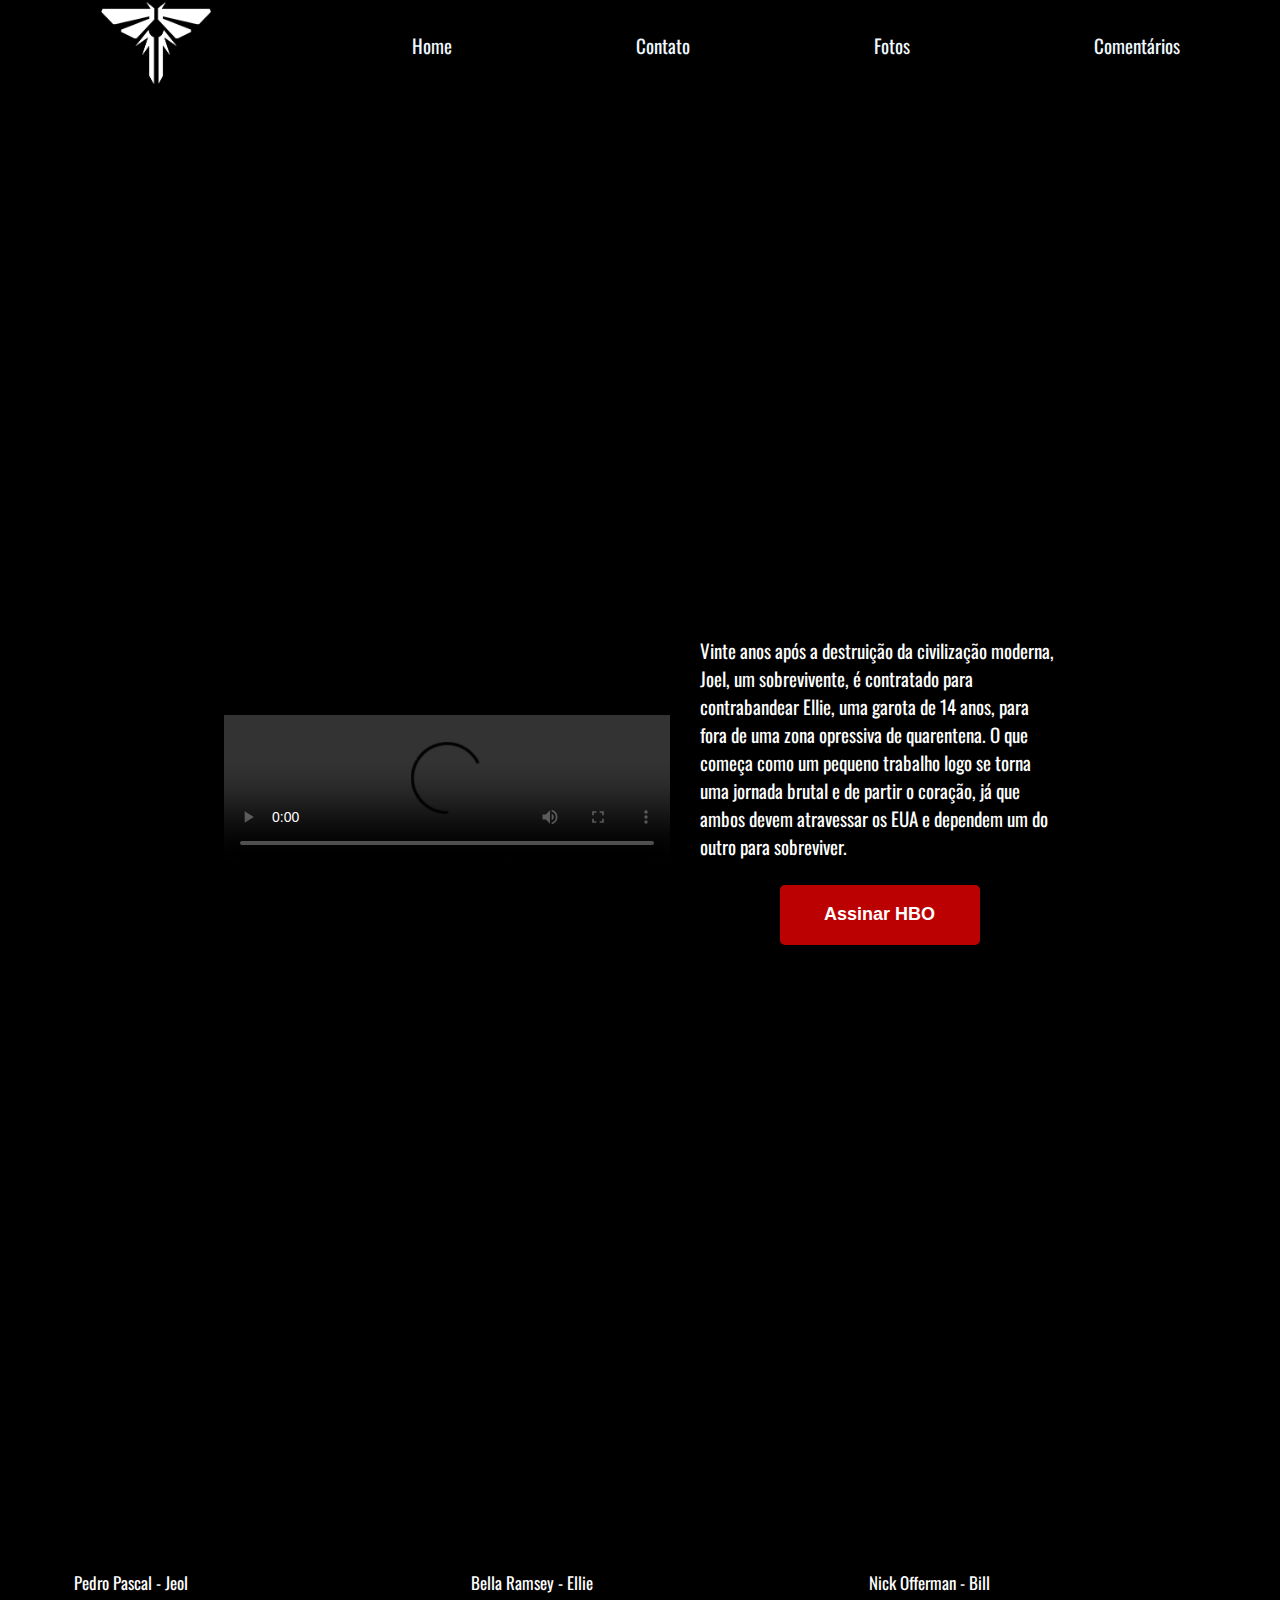
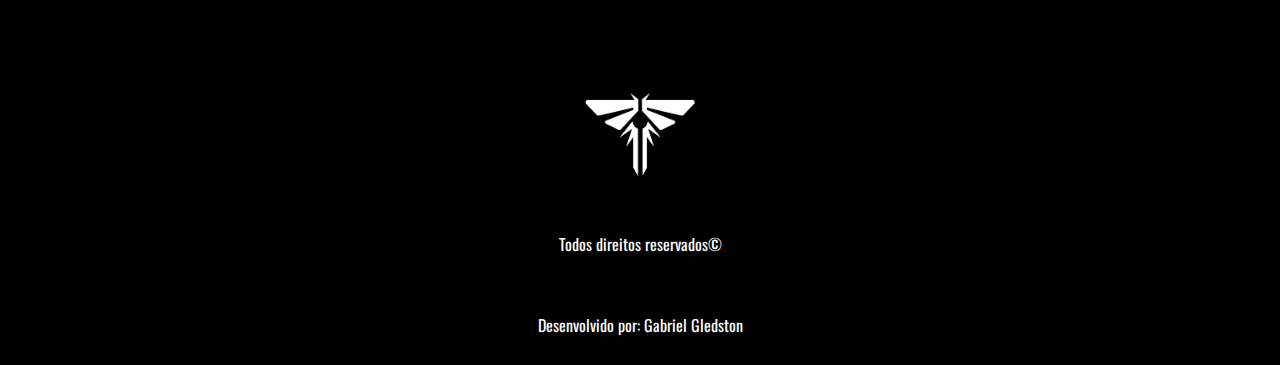
==== HTML e CSS/projeto prático 1/index.html @ 406c23ba "first commit" ====
<!DOCTYPE html>
<html lang="en">

<head>
    <meta charset="UTF-8">
    <meta http-equiv="X-UA-Compatible" content="IE=edge">
    <meta name="viewport" content="width=device-width, initial-scale=1.0">
    <link rel="stylesheet" href="style.css">
    <title>TLOU</title>
</head>

<body>
    <header>
        <a href="index.html"><img id="logo" src="imgs/images.png" alt="logo de TLOU"></a>
        <nav>
            <ul>

                <a href="index.html">
                    <li>Home</li>
                </a>

                <a href="pags/contato.html">
                    <li>Contato</li>
                </a>

                <a href="pags/fotos.html">
                    <li>Fotos</li>
                </a>

                <a href="pags/comentarios.html">
                    <li>Comentários</li>
                </a>

            </ul>
        </nav>
    </header>
    <main>
        <div id="banner"></div>
        <div id="trailer-container">
            <div class="content">
                <video controls class="trailer">
                    <source src="video/The Last of Us Teaser Legendado HBO Max.mp4" type="video/mp4">
                    Seu navegador não possui suporte para vídeos!!!
                </video>

                <div id="sinopse">
                    <p class="description">
                        Vinte anos após a destruição da civilização moderna, Joel, um sobrevivente, é contratado para
                        contrabandear Ellie, uma garota de 14 anos, para fora de uma zona opressiva de quarentena. O que
                        começa como um pequeno trabalho logo se torna uma jornada brutal e de partir o coração, já que
                        ambos devem atravessar os EUA e dependem um do outro para sobreviver.
                    </p>
                    <button class="button">Assinar HBO</button>
                </div>
            </div>
        </div>

        <div class="cards-container">
            <div class="cards-content">
                <div class="card banner-1">Pedro Pascal - Jeol</div>
                <div class="card banner-2">Bella Ramsey - Ellie</div>
                <div class="card banner-3">Nick Offerman - Bill</div>
            </div>
        </div>
    </main>
    <footer>
        <img src="imgs/images.png" alt="logo" id="logo">
        <span>Todos direitos reservados©</span>
        <span>Desenvolvido por: Gabriel Gledston</span>
        <nav class="footer-nav">
            <ul class="footer-list">

                <a href="index.html">
                    <li>Home</li>
                </a>

                <a href="pags/contato.html">
                    <li>Contato</li>
                </a>

                <a href="pags/fotos.html">
                    <li>Fotos</li>
                </a>

                <a href="pags/comentarios.html">
                    <li>Comentários</li>
                </a>

            </ul>
        </nav>
    </footer>
</body>

</html>
---- HTML e CSS/projeto prático 1/style.css ----
@import url('https://fonts.googleapis.com/css2?family=Oswald&display=swap');


* {
    margin: 0;
    padding: 0;

}

body {
    background-color: #000;
}

header {
    background-color: black;
    height: 90px;
    display: flex;
    justify-content: space-around;
    align-items: center;
}

nav {
    width: 60%;
}

ul {
    display: flex;
    justify-content: space-between;
    width: 100%;
}

li {
    list-style: none;
    color: aliceblue;
    cursor: pointer;
    font-size: 19px;
    transition: .5s;
    font-family: 'Oswald', sans-serif;
}

a {
    text-decoration: none;
}

li:hover {
    color: rgb(150, 0, 0);
}

#logo {
    width: 110px;
    height: auto;
}






#banner {
    background-image: url('https://preview.redd.it/hbos-the-last-of-us-banner-v0-3c1iu9tjzr1a1.jpg?auto=webp&s=499b51b6ef5b2ecf93fd8a24c5aa9260385262b9');
    background-position: 50% 0%;
    background-size: contain;
    background-repeat: no-repeat;
    width: 100%;
    height: 500px;

}

#trailer-container {
    width: 100%;
    height: 400px;
    display: flex;
    justify-content: center;
}

.content {
    width: 65%;
    display: flex;
    align-items: center;
    justify-content: space-between;
}

.trailer {
    width: 100%;


}

#sinopse {
    width: 80%;
    display: flex;
    flex-direction: column;
    justify-content: space-between;
    margin-left: 30px;
}

.description {
    font-size: 19px;
    font-family: 'Oswald', sans-serif;
    width: 100%;
    color: #fff;
}

.button {
    width: 200px;
    height: 60px;
    background-color: rgb(187, 1, 1);
    color: #fff;
    padding: 8px 10px;
    border-radius: 5px;
    cursor: pointer;
    transition: .8s;
    font-size: 18px;
    display: flex;
    justify-content: center;
    align-items: center;
    font-weight: bold;
    border: none;
    outline: none;
    margin-top: 25px;
    margin-left: 80px;

}

.button:hover {
    background-color: #fff;
    color: #000;
}






.cards-container {
    width: 100%;
    display: flex;
    justify-content: center;
    margin-top: 5px;
}

.cards-content {
    width: 90%;
    display: grid;
    grid-template-columns: repeat(3, 1fr);
    row-gap: 20px;
    column-gap: 40px;
}

.card {
    width: 100%;
    height: 600px;
    background-size: cover;
    background-position: 50% 50%;
    border-radius: 10px;
    cursor: pointer;
    transition: 1s;
    display: flex;
    flex-direction: column;
    justify-content: flex-end;
    padding: 0 0 20px 10px;
    color: #fff;
    font-size: 17px;
    font-family: 'Oswald', sans-serif;

}

.card:hover{
    transform: scale(1.04);
}


.banner-1{
    background-image: url('https://ovicio.com.br/wp-content/uploads/2023/01/20230119-pedropascal-ovicio-555x555.jpg');
}
.banner-2{
    background-image: url('https://p2.trrsf.com/image/fget/cf/1200/1200/middle/images.terra.com/2023/02/13/44751813-thelastofus-bellaramsey.jpg');
    background-position: 65% 50% ;
}
.banner-3{
    background-image: url('https://static1.moviewebimages.com/wordpress/wp-content/uploads/2023/01/the-last-of-us-nick-offerman.jpg');
}


footer{
    height: 300px;
    margin-top: 50px;
    display: flex;
    flex-direction: column;
    align-items: center;
    justify-content: space-around;
}

span{
    color: #fff;
    font-family: 'Oswald', sans-serif;

}

.footer-nav{
    display: none;
}

.footer-list{
    display: flex;
    flex-direction: column;
    align-items: center;
}


@media(max-width: 768px){
    .footer-nav{
        display: block;
    }
    
    nav{
        display: none;
    }
    #banner{
        background-image: url("https://pbs.twimg.com/media/FiQo4ddaUAAICdo?format=jpg&name=900x900");
        height: 500px;
    }
    #trailer-contaner{
        width: 100%;
        height: 400px;
        display: flex;
        flex-direction: column;
    }
    .content{
        width: 95%;
        display: flex;
        flex-direction: column;
    }
    .trailer{
        width: 100%;
        margin-top: 80px;

    }
    #sinopse{
        width: 95%;
        display: flex;
        flex-direction: column;
        margin-top: 30px;
    }
    .description{
        width: 100%;
    }
    .button{
        width: 90%;
        margin-top: 20px;
        margin-left: 0;
    }
    .cards-content{
        grid-template-columns: 1fr;
        margin-top: 250px;
    }
}
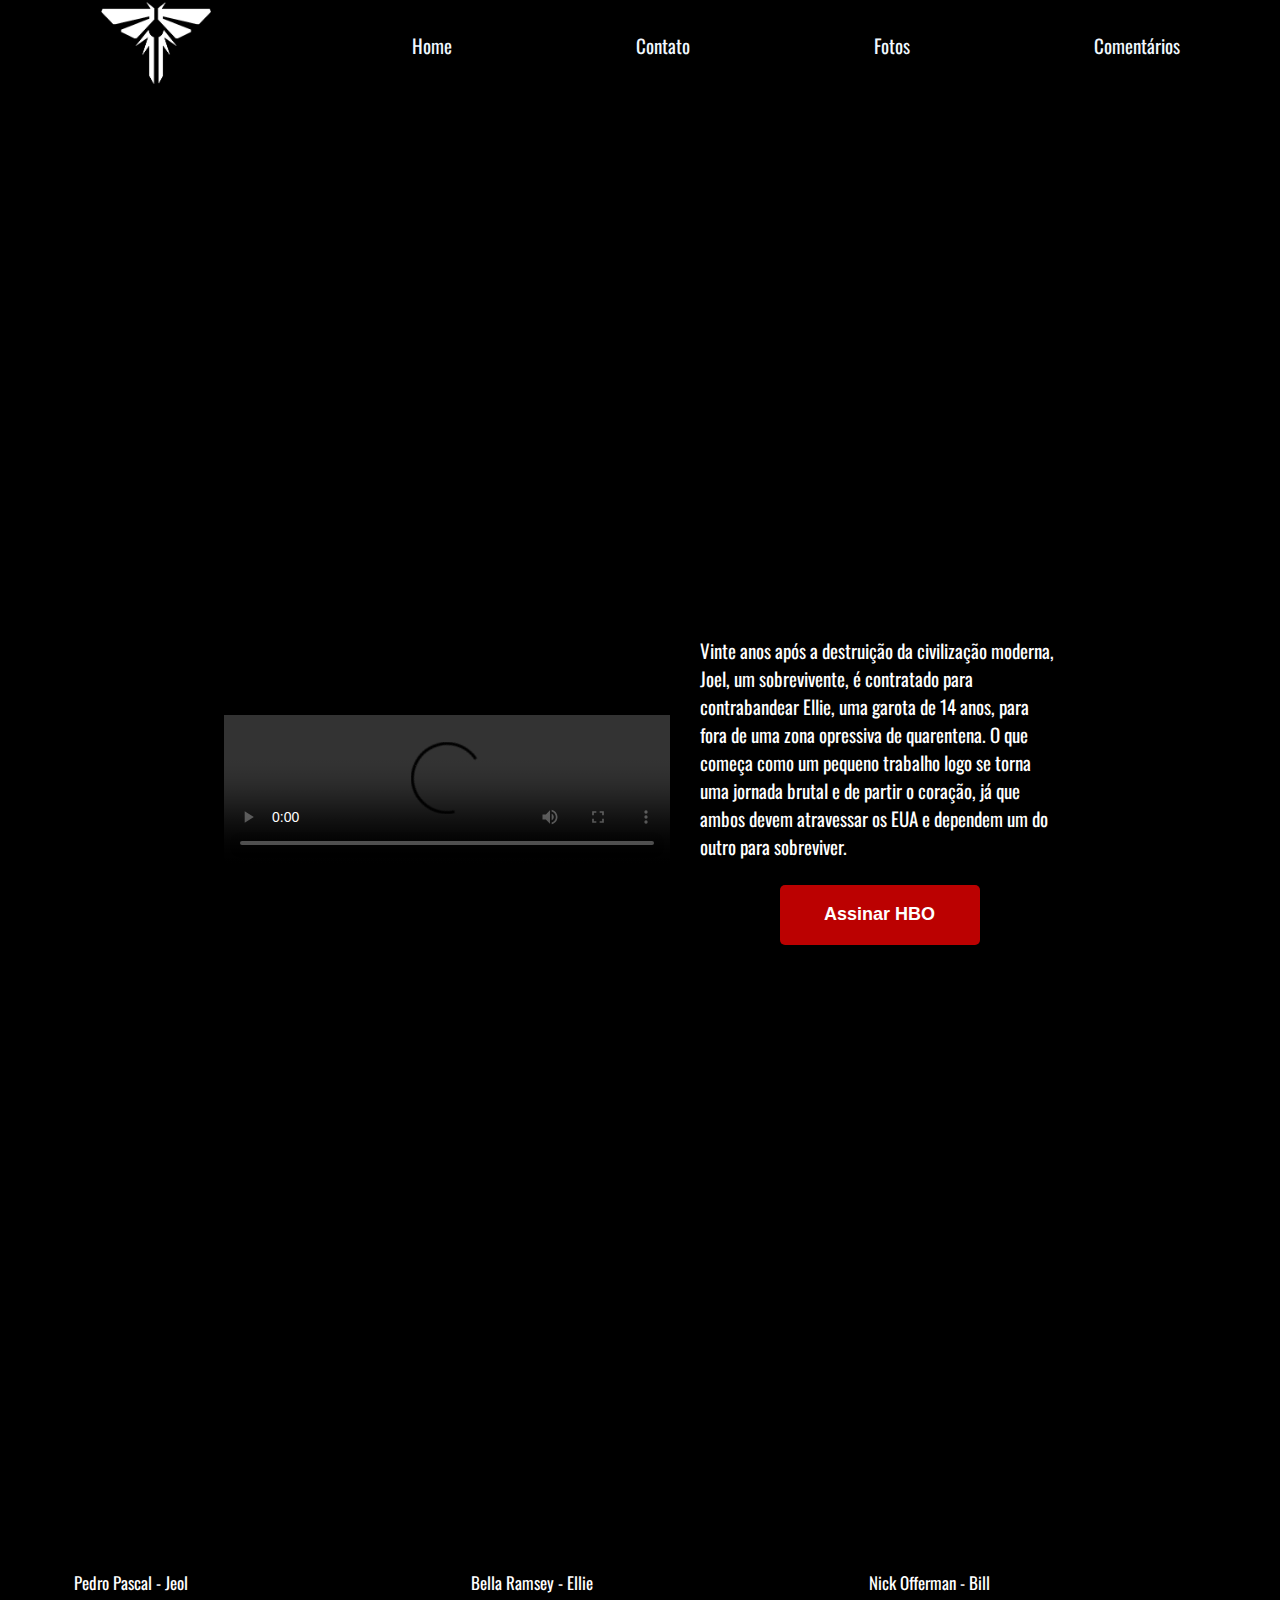
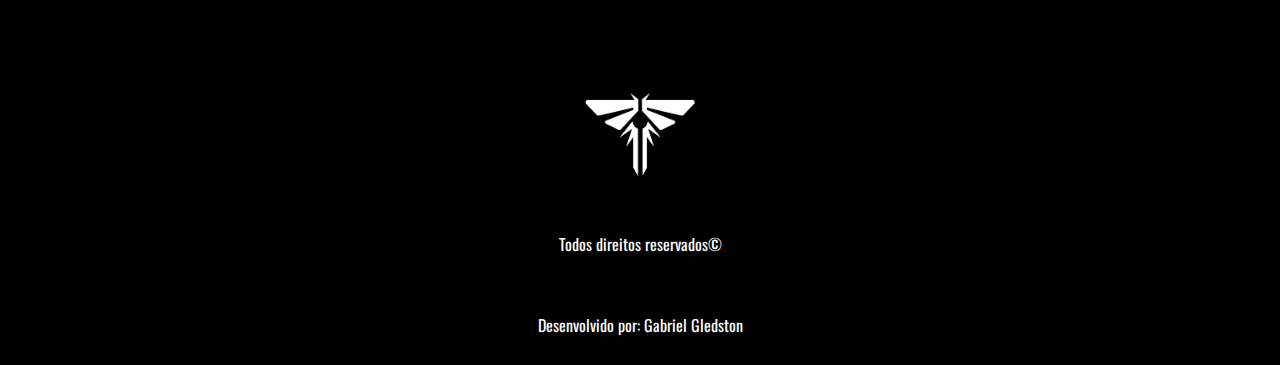
==== commit c5c7659b: "att" ====
--- a/HTML e CSS/projeto prático 1/index.html
+++ b/HTML e CSS/projeto prático 1/index.html
@@ -50,7 +50,7 @@
                         começa como um pequeno trabalho logo se torna uma jornada brutal e de partir o coração, já que
                         ambos devem atravessar os EUA e dependem um do outro para sobreviver.
                     </p>
-                    <button class="button">Assinar HBO</button>
+                    <button class="button"><a href="https://www.hbomax.com/subscribe/plan-picker" target="_blank">Assinar HBO</a></button>
                 </div>
             </div>
         </div>
--- a/HTML e CSS/projeto prático 1/style.css
+++ b/HTML e CSS/projeto prático 1/style.css
@@ -9,6 +9,10 @@
 
 body {
     background-color: #000;
+}
+
+a{
+    color: white;
 }
 
 header {
